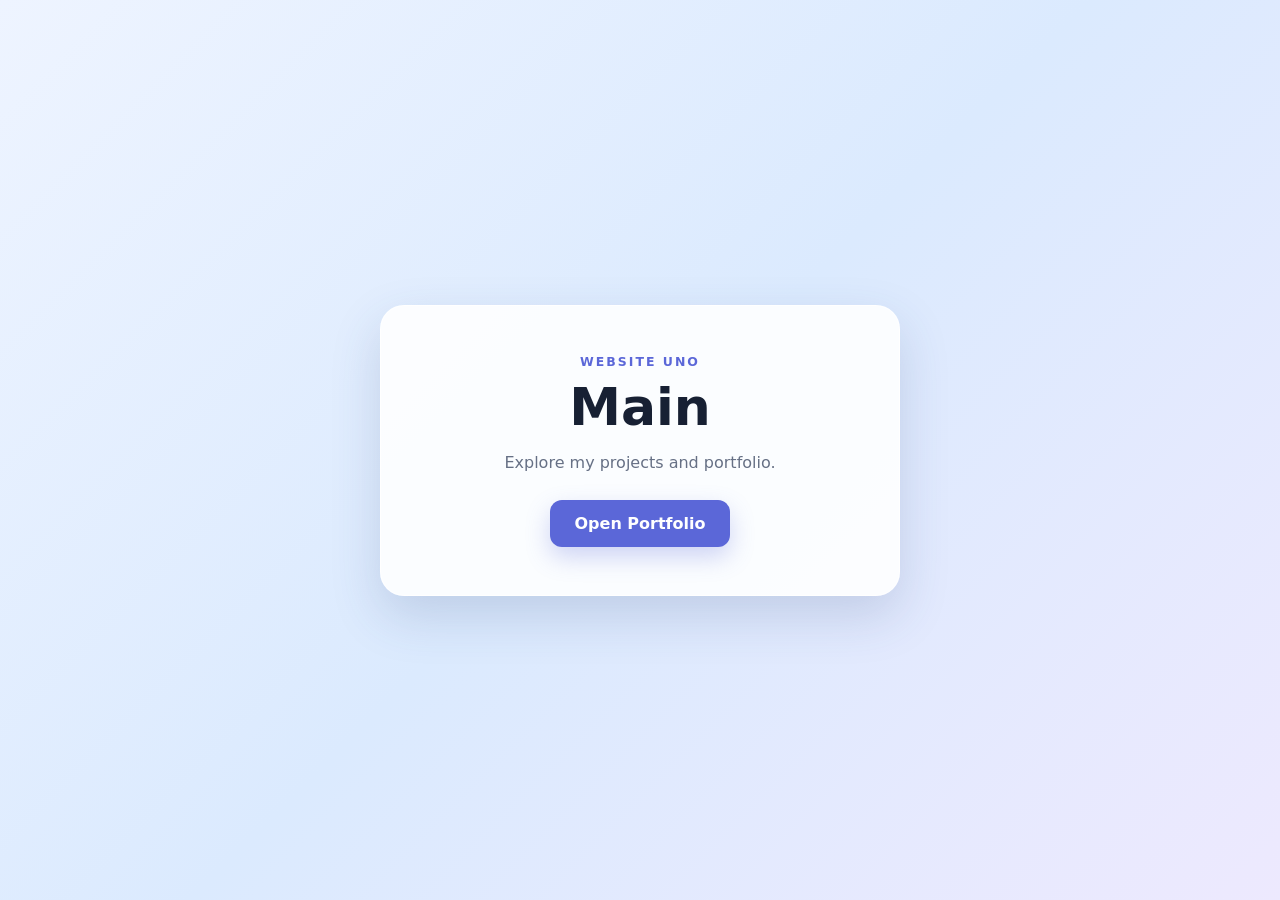
==== index.html @ bf4ebc0c "Use index.html for GitHub Pages" ====
<!DOCTYPE html>
<html lang="en">
<head>
    <meta charset="UTF-8">
    <meta name="viewport" content="width=device-width, initial-scale=1.0">
    <title>Website Uno - Main</title>
    <link rel="stylesheet" href="styles.css">
</head>
<body>
    <main class="page-card">
        <p class="eyebrow">Website Uno</p>
        <h1>Main</h1>
        <p class="description">Explore my projects and portfolio.</p>
        <a class="button" href="portfolio.html">Open Portfolio</a>
    </main>
</body>
</html>
---- styles.css ----
* {
    box-sizing: border-box;
}

body {
    min-height: 100vh;
    margin: 0;
    display: grid;
    place-items: center;
    padding: 24px;
    font-family: system-ui, -apple-system, BlinkMacSystemFont, "Segoe UI", sans-serif;
    color: #172033;
    background: linear-gradient(135deg, #eef4ff, #dbeafe 50%, #ede9fe);
}

.page-card {
    width: min(520px, 100%);
    padding: 48px;
    text-align: center;
    border: 1px solid rgba(255, 255, 255, 0.8);
    border-radius: 24px;
    background: rgba(255, 255, 255, 0.88);
    box-shadow: 0 20px 50px rgba(58, 76, 125, 0.18);
}

.eyebrow {
    margin: 0 0 8px;
    color: #5b67d8;
    font-size: 0.78rem;
    font-weight: 800;
    letter-spacing: 0.16em;
    text-transform: uppercase;
}

h1 {
    margin: 0;
    font-size: clamp(2rem, 7vw, 3.25rem);
}

.description {
    margin: 16px 0 28px;
    color: #667085;
}

.actions {
    display: flex;
    justify-content: center;
    flex-wrap: wrap;
    gap: 12px;
}

.button {
    display: inline-block;
    padding: 14px 24px;
    border-radius: 12px;
    color: white;
    background: #5b67d8;
    font-weight: 700;
    text-decoration: none;
    box-shadow: 0 10px 24px rgba(91, 103, 216, 0.28);
    transition: transform 150ms ease, box-shadow 150ms ease, background 150ms ease;
}

.button:hover {
    transform: translateY(-2px);
    background: #4853c2;
    box-shadow: 0 14px 28px rgba(91, 103, 216, 0.32);
}

.button:focus-visible {
    outline: 3px solid rgba(91, 103, 216, 0.35);
    outline-offset: 4px;
}

.button-secondary {
    background: #172033;
    box-shadow: 0 10px 24px rgba(23, 32, 51, 0.2);
}
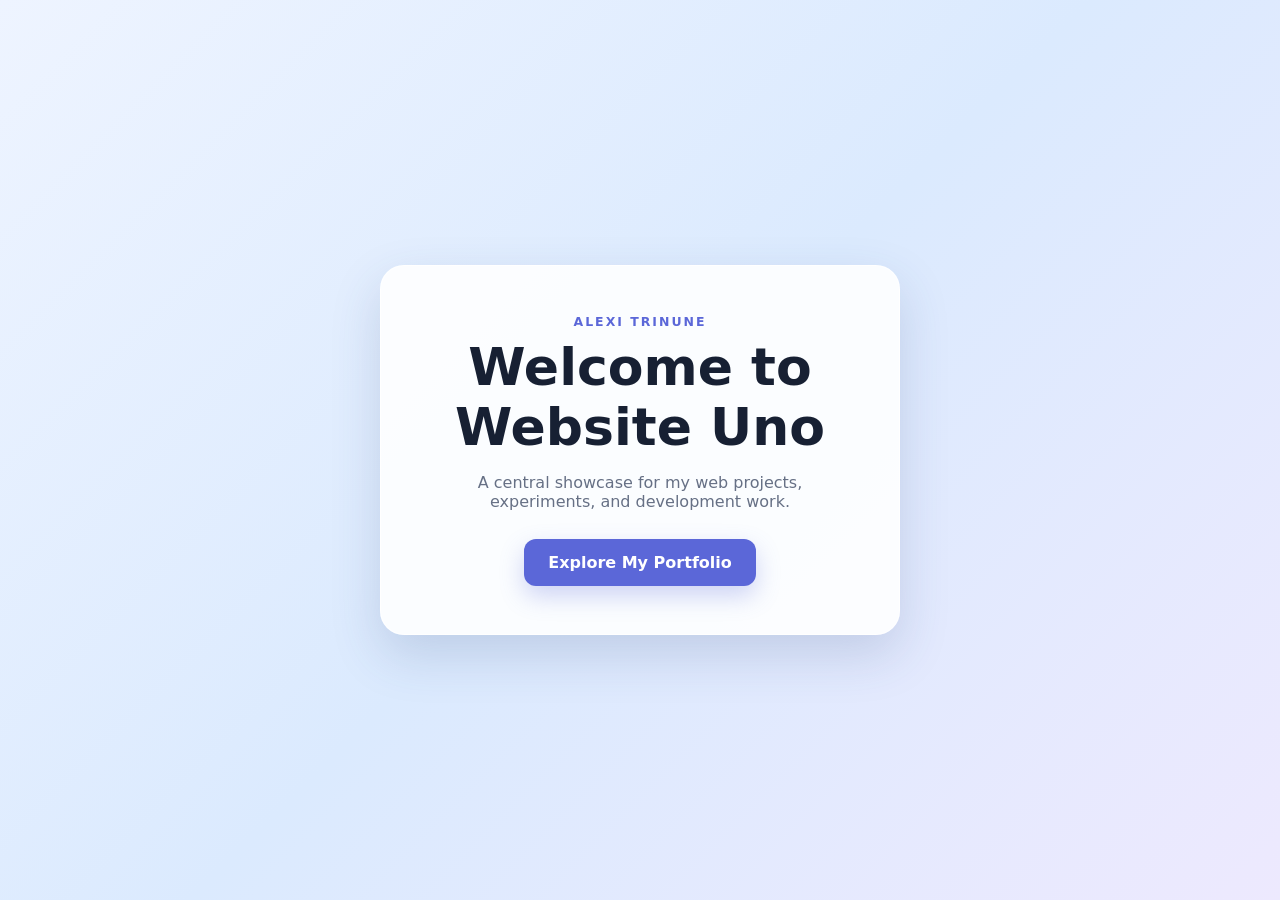
==== commit c764d43f: "Update page descriptions and portfolio carousel" ====
--- a/index.html
+++ b/index.html
@@ -8,10 +8,10 @@
 </head>
 <body>
     <main class="page-card">
-        <p class="eyebrow">Website Uno</p>
-        <h1>Main</h1>
-        <p class="description">Explore my projects and portfolio.</p>
-        <a class="button" href="portfolio.html">Open Portfolio</a>
+        <p class="eyebrow">Alexi Trinune</p>
+        <h1>Welcome to Website Uno</h1>
+        <p class="description">A central showcase for my web projects, experiments, and development work.</p>
+        <a class="button" href="portfolio.html">Explore My Portfolio</a>
     </main>
 </body>
 </html>
--- a/styles.css
+++ b/styles.css
@@ -23,6 +23,10 @@
     box-shadow: 0 20px 50px rgba(58, 76, 125, 0.18);
 }
 
+.portfolio-card {
+    width: min(680px, 100%);
+}
+
 .eyebrow {
     margin: 0 0 8px;
     color: #5b67d8;
@@ -37,16 +41,71 @@
     font-size: clamp(2rem, 7vw, 3.25rem);
 }
 
+h2 {
+    margin: 0 0 8px;
+    color: #172033;
+}
+
 .description {
     margin: 16px 0 28px;
     color: #667085;
 }
 
-.actions {
+.carousel {
+    min-height: 220px;
+    display: grid;
+    grid-template-columns: 48px 1fr 48px;
+    align-items: center;
+    gap: 12px;
+    margin-top: 24px;
+}
+
+.project-slide {
+    min-height: 200px;
+}
+
+.carousel-arrow {
+    width: 44px;
+    height: 44px;
+    border: 0;
+    border-radius: 50%;
+    color: #5b67d8;
+    background: #eef0ff;
+    font-size: 1.25rem;
+    cursor: pointer;
+}
+
+.carousel-arrow:hover,
+.carousel-arrow:focus-visible {
+    color: white;
+    background: #5b67d8;
+}
+
+.carousel-dots {
     display: flex;
     justify-content: center;
-    flex-wrap: wrap;
-    gap: 12px;
+    gap: 8px;
+    margin: 8px 0 24px;
+}
+
+.carousel-dot {
+    width: 10px;
+    height: 10px;
+    padding: 0;
+    border: 0;
+    border-radius: 50%;
+    background: #c5cada;
+    cursor: pointer;
+}
+
+.carousel-dot.active {
+    width: 24px;
+    border-radius: 10px;
+    background: #5b67d8;
+}
+
+.back-button {
+    margin-top: 4px;
 }
 
 .button {
@@ -76,3 +135,20 @@
     background: #172033;
     box-shadow: 0 10px 24px rgba(23, 32, 51, 0.2);
 }
+
+@media (max-width: 560px) {
+    .page-card,
+    .portfolio-card {
+        padding: 32px 20px;
+    }
+
+    .carousel {
+        grid-template-columns: 40px 1fr 40px;
+        gap: 6px;
+    }
+
+    .carousel-arrow {
+        width: 40px;
+        height: 40px;
+    }
+}
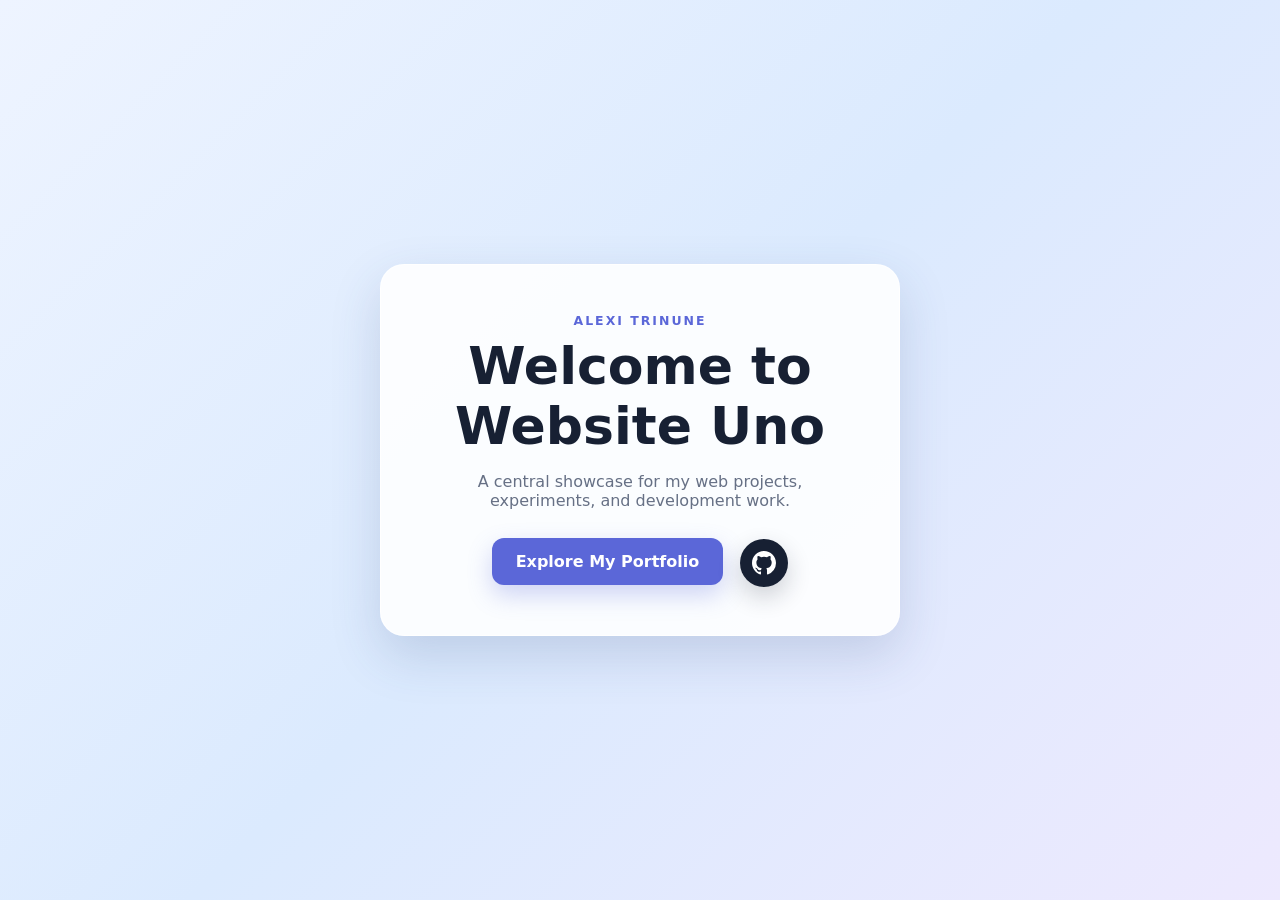
==== commit c929f3ed: "Add GitHub profile icon links Co-authored-by: Copilot <223556219+Copilot@users.noreply.github.com>" ====
--- a/index.html
+++ b/index.html
@@ -4,7 +4,7 @@
     <meta charset="UTF-8">
     <meta name="viewport" content="width=device-width, initial-scale=1.0">
     <title>Website Uno - Main</title>
-    <link rel="stylesheet" href="styles.css">
+    <link rel="stylesheet" href="styles.css?v=3">
 </head>
 <body>
     <main class="page-card">
@@ -12,6 +12,11 @@
         <h1>Welcome to Website Uno</h1>
         <p class="description">A central showcase for my web projects, experiments, and development work.</p>
         <a class="button" href="portfolio.html">Explore My Portfolio</a>
+        <a class="github-link" href="https://github.com/AlexiTrinune" target="_blank" rel="noopener noreferrer" aria-label="Visit Alexi Trinune on GitHub">
+            <svg viewBox="0 0 16 16" aria-hidden="true" focusable="false">
+                <path d="M8 0C3.58 0 0 3.58 0 8c0 3.54 2.29 6.53 5.47 7.59.4.07.55-.17.55-.38 0-.19-.01-.82-.01-1.49-2.01.37-2.53-.49-2.69-.94-.09-.23-.48-.94-.82-1.13-.28-.15-.68-.52-.01-.53.63-.01 1.08.58 1.23.82.72 1.21 1.87.87 2.33.66.07-.52.28-.87.51-1.07-1.78-.2-3.64-.89-3.64-3.95 0-.87.31-1.59.82-2.15-.08-.2-.36-1.02.08-2.12 0 0 .67-.21 2.2.82a7.65 7.65 0 0 1 4 0c1.53-1.04 2.2-.82 2.2-.82.44 1.1.16 1.92.08 2.12.51.56.82 1.27.82 2.15 0 3.07-1.87 3.75-3.65 3.95.29.25.54.73.54 1.48 0 1.07-.01 1.93-.01 2.2 0 .21.15.46.55.38A8.01 8.01 0 0 0 16 8c0-4.42-3.58-8-8-8Z"/>
+            </svg>
+        </a>
     </main>
 </body>
 </html>
--- a/styles.css
+++ b/styles.css
@@ -61,6 +61,8 @@
 }
 
 .project-slide {
+    grid-column: 2;
+    grid-row: 1;
     min-height: 200px;
 }
 
@@ -136,6 +138,38 @@
     box-shadow: 0 10px 24px rgba(23, 32, 51, 0.2);
 }
 
+.github-link {
+    display: inline-flex;
+    width: 48px;
+    height: 48px;
+    align-items: center;
+    justify-content: center;
+    margin-left: 12px;
+    border-radius: 50%;
+    color: white;
+    background: #172033;
+    box-shadow: 0 10px 24px rgba(23, 32, 51, 0.2);
+    vertical-align: middle;
+    transition: transform 150ms ease, box-shadow 150ms ease, background 150ms ease;
+}
+
+.github-link svg {
+    width: 24px;
+    height: 24px;
+    fill: currentColor;
+}
+
+.github-link:hover {
+    transform: translateY(-2px);
+    background: #30394a;
+    box-shadow: 0 14px 28px rgba(23, 32, 51, 0.28);
+}
+
+.github-link:focus-visible {
+    outline: 3px solid rgba(91, 103, 216, 0.35);
+    outline-offset: 4px;
+}
+
 @media (max-width: 560px) {
     .page-card,
     .portfolio-card {
